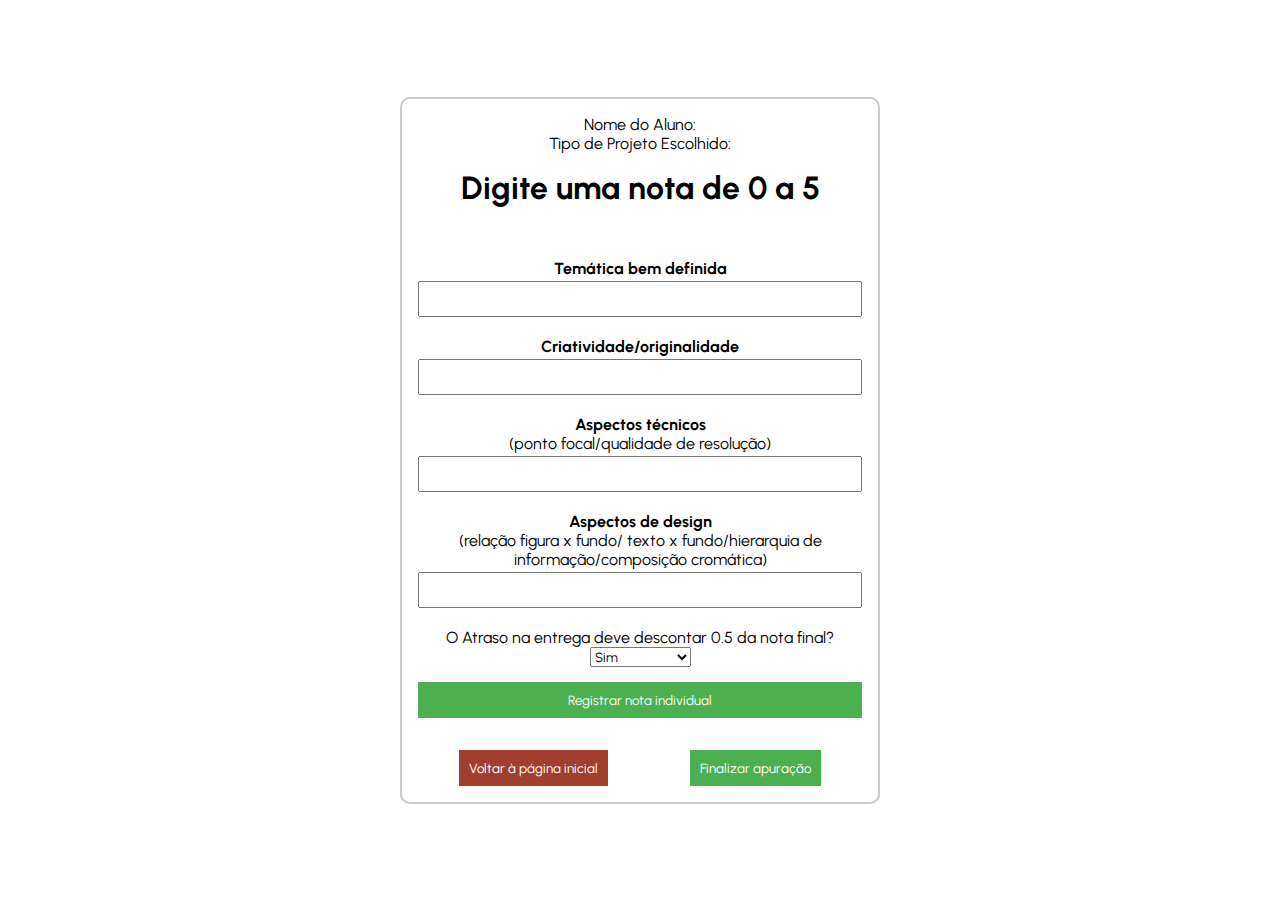
==== apurar.html @ d1c9d52c "criação do código" ====
<!DOCTYPE html>
<html lang="pt-BR">
<head>
    <meta charset="UTF-8">
    <meta name="viewport" content="width=device-width, initial-scale=1.0">
    <title>Apuração</title>
    <link rel="stylesheet" href="apurar.css">
</head>
<body>
    <section class="formulario-section">
        <div id="resultado" class="body-container">
            <p>Nome do Aluno: <span id="nomeResultado"></span></p>
            <p>Tipo de Projeto Escolhido: <span id="tipoProjetoResultado"></span></p>
        </div>

        <h1 class="formulario-h1">Digite uma nota de 0 a 5</h1>

        <fieldset class="formulario-fieldset">
            <form id="avaliacaoForm" class="formulario-form">
                <div class="input-box">
                    <label for="tema"><strong>Temática bem definida</strong></label>
                    <input type="number" name="tema" id="tema" required autocomplete="off" min="0" max="5">
                </div>
                <div class="input-box">
                    <label for="criatividade"><strong>Criatividade/originalidade</strong></label>
                    <input type="number" name="criatividade" id="criatividade" required autocomplete="off" min="0" max="5">
                </div>
                <div class="input-box">
                    <label for="tecnica"><strong>Aspectos técnicos</strong><br> (ponto focal/qualidade de resolução)</label>
                    <input type="number" name="tecnica" id="tecnica" required autocomplete="off" min="0" max="5">
                </div>
                <div class="input-box">
                    <label for="design"><strong>Aspectos de design</strong> <br> (relação figura x fundo/ texto x fundo/hierarquia de informação/composição cromática)</strong></label>
                    <input type="number" name="design" id="design" required autocomplete="off" min="0" max="5">
                </div>
                <div class="select-atraso">
                    <label for="atraso">O Atraso na entrega deve descontar 0.5 da nota final?</label>
                    <select name="atraso" id="atraso">
                        <option value="sim">Sim</option>
                        <option value="nao">Não</option>
                        <option value="nao_se_aplica">Não se aplica</option>
                    </select>
                </div>
                <button type="button" class="button-primary" onclick="registrarAvaliacao()">Registrar nota individual</button>
            </form>
        </fieldset>
        <div id="resultadosDiv" style="display: none;"></div>
        <div class="button-container">
            <button type="button" class="button-secondary" id="botaoVoltarIndex">Voltar à página inicial</button>
            <button type="button" class="button-primary" onclick="calcularMediaPonderada('interface')">Finalizar apuração</button>
        </div>
    </section>
    <script src="script.js"></script>
</body>

</html>
---- apurar.css ----
@import url('https://fonts.googleapis.com/css2?family=Urbanist:wght@200;700&display=swap');

*{
    margin: 0;
    padding: 0;
    box-sizing: border-box;
    font-family: 'Urbanist', sans-serif;
}

body{
    display: flex;
    align-items: center;
    justify-content: center;
    height: 100vh;
}

.formulario-section {
    text-align: center;
    max-width: 480px;
    width: 80%;
    margin: 0 auto;
    padding: 20px;
    box-sizing: border-box;
    background-color: rgba(255, 255, 255, 0.8);
    border: 2px solid #ccc;
    border-radius: 10px;
    padding: 1rem;
}

.formulario-h1 {
    margin: 1rem;
    text-align: center;
}

.formulario-fieldset {
    margin-top: 20px;
    border: none;
}

.formulario-form {
    display: flex;
    flex-direction: column;
    padding: 2rem 0;
}

.input-box {
    margin-bottom: 20px;
}

.input-box label {
    margin-bottom: 5px;
}

.input-box input {
    width: 100%;
    padding: 8px;
    box-sizing: border-box;
    margin-top: 3px;
    font-weight: 600;
}

.select-atraso {
    margin-bottom: 15px;
}

.button-container {
    display: flex;
    justify-content: space-between;
}

.button-primary {
    padding: 10px;
    background-color: #4caf50;
    color: #fff;
    border: none;
    cursor: pointer;
    transition: background-color 0.3s ease;
}

.button-primary:hover {
    background-color: #45a049;
}

.button-secondary{
    padding: 10px;
    background-color:  #a03f2e;
    color: #fff;
    border: none;
    cursor: pointer;
}

.button-secondary:hover{
    background-color: #FF4F40;
}

.button-container{
    display: flex;
    justify-content: space-around;
}
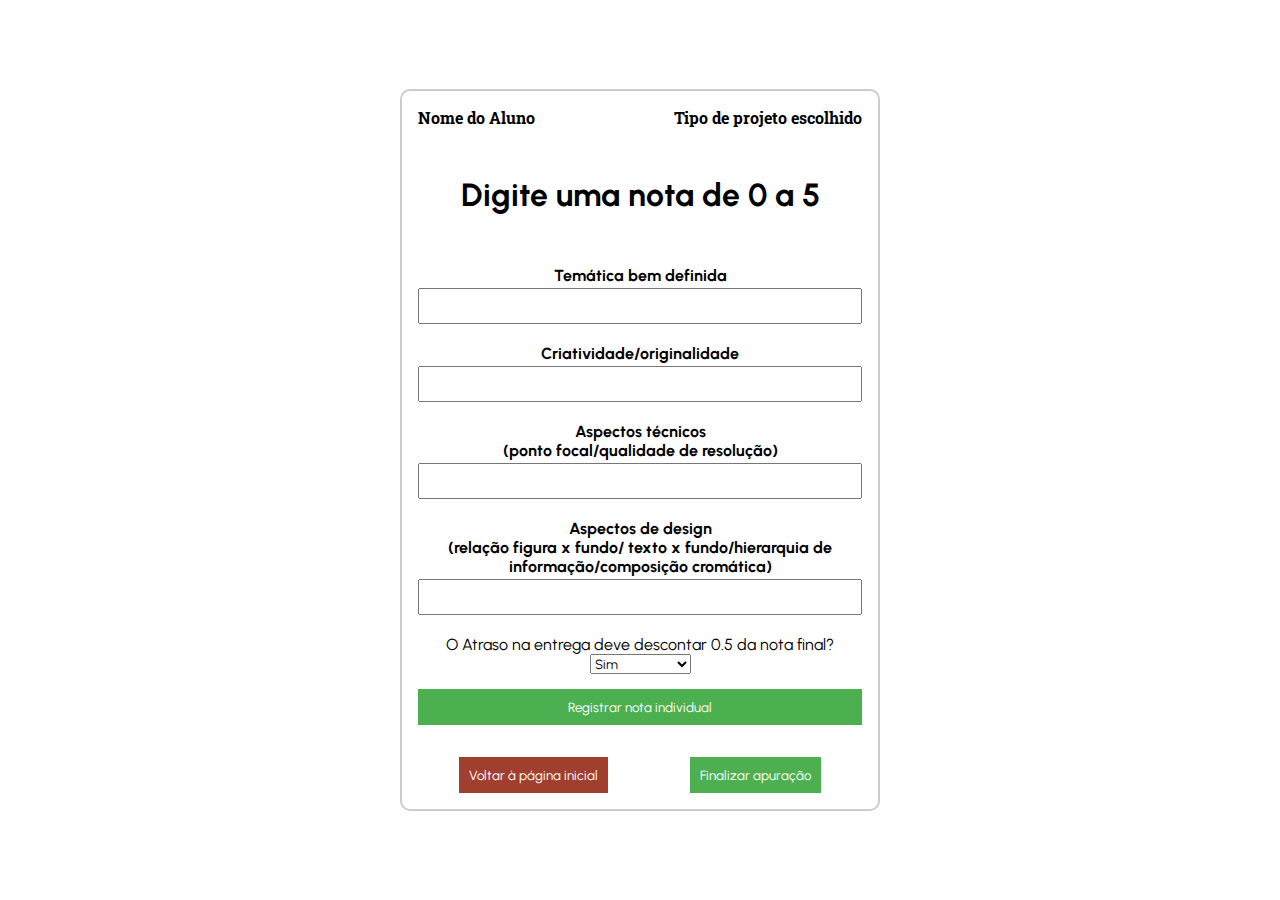
==== commit 0a4938f4: "Nome e tipo de projeto no form de seleção" ====
--- a/apurar.html
+++ b/apurar.html
@@ -5,12 +5,20 @@
     <meta name="viewport" content="width=device-width, initial-scale=1.0">
     <title>Apuração</title>
     <link rel="stylesheet" href="apurar.css">
+    <script defer src="script.js"></script>
+    
 </head>
 <body>
     <section class="formulario-section">
-        <div id="resultado" class="body-container">
-            <p>Nome do Aluno: <span id="nomeResultado"></span></p>
-            <p>Tipo de Projeto Escolhido: <span id="tipoProjetoResultado"></span></p>
+        <div id="resultado" class="info-aluno-container">
+            <div class="info-aluno-titulo">
+                <p>Nome do Aluno</p>
+                <p>Tipo de projeto escolhido</p>
+            </div>
+            <div class="info-aluno-conteudo">
+                <span id="nomeResultado"></span>
+                <span id="tipoProjetoSelecionado"></span>
+            </div>
         </div>
 
         <h1 class="formulario-h1">Digite uma nota de 0 a 5</h1>
@@ -18,19 +26,19 @@
         <fieldset class="formulario-fieldset">
             <form id="avaliacaoForm" class="formulario-form">
                 <div class="input-box">
-                    <label for="tema"><strong>Temática bem definida</strong></label>
+                    <label for="tema">Temática bem definida</label>
                     <input type="number" name="tema" id="tema" required autocomplete="off" min="0" max="5">
                 </div>
                 <div class="input-box">
-                    <label for="criatividade"><strong>Criatividade/originalidade</strong></label>
+                    <label for="criatividade">Criatividade/originalidade</label>
                     <input type="number" name="criatividade" id="criatividade" required autocomplete="off" min="0" max="5">
                 </div>
                 <div class="input-box">
-                    <label for="tecnica"><strong>Aspectos técnicos</strong><br> (ponto focal/qualidade de resolução)</label>
+                    <label for="tecnica">Aspectos técnicos<br>(ponto focal/qualidade de resolução)</label>
                     <input type="number" name="tecnica" id="tecnica" required autocomplete="off" min="0" max="5">
                 </div>
                 <div class="input-box">
-                    <label for="design"><strong>Aspectos de design</strong> <br> (relação figura x fundo/ texto x fundo/hierarquia de informação/composição cromática)</strong></label>
+                    <label for="design">Aspectos de design<br>(relação figura x fundo/ texto x fundo/hierarquia de informação/composição cromática)</strong></label>
                     <input type="number" name="design" id="design" required autocomplete="off" min="0" max="5">
                 </div>
                 <div class="select-atraso">
@@ -50,7 +58,7 @@
             <button type="button" class="button-primary" onclick="calcularMediaPonderada('interface')">Finalizar apuração</button>
         </div>
     </section>
-    <script src="script.js"></script>
+    
 </body>
 
 </html>
--- a/apurar.css
+++ b/apurar.css
@@ -1,4 +1,6 @@
 @import url('https://fonts.googleapis.com/css2?family=Urbanist:wght@200;700&display=swap');
+@import url('https://fonts.googleapis.com/css2?family=Roboto+Slab:wght@300;800&display=swap');
+
 
 *{
     margin: 0;
@@ -27,6 +29,34 @@
     padding: 1rem;
 }
 
+.info-aluno-container {
+    display: flex;
+    flex-direction: column;
+    padding-bottom: 1rem;
+}
+
+.info-aluno-titulo,
+.info-aluno-conteudo {
+    display: flex;
+    justify-content: space-between;
+    margin-bottom: 0.5rem; 
+}
+
+.info-aluno-container p,
+.info-aluno-container span {
+    font-family: 'Roboto Slab', serif;
+}
+
+
+.info-aluno-titulo p {
+    font-weight: bolder;
+}
+
+.info-aluno-titulo p,
+.info-aluno-conteudo span {
+    margin: 0;
+}
+
 .formulario-h1 {
     margin: 1rem;
     text-align: center;
@@ -49,6 +79,7 @@
 
 .input-box label {
     margin-bottom: 5px;
+    font-weight: bold;
 }
 
 .input-box input {
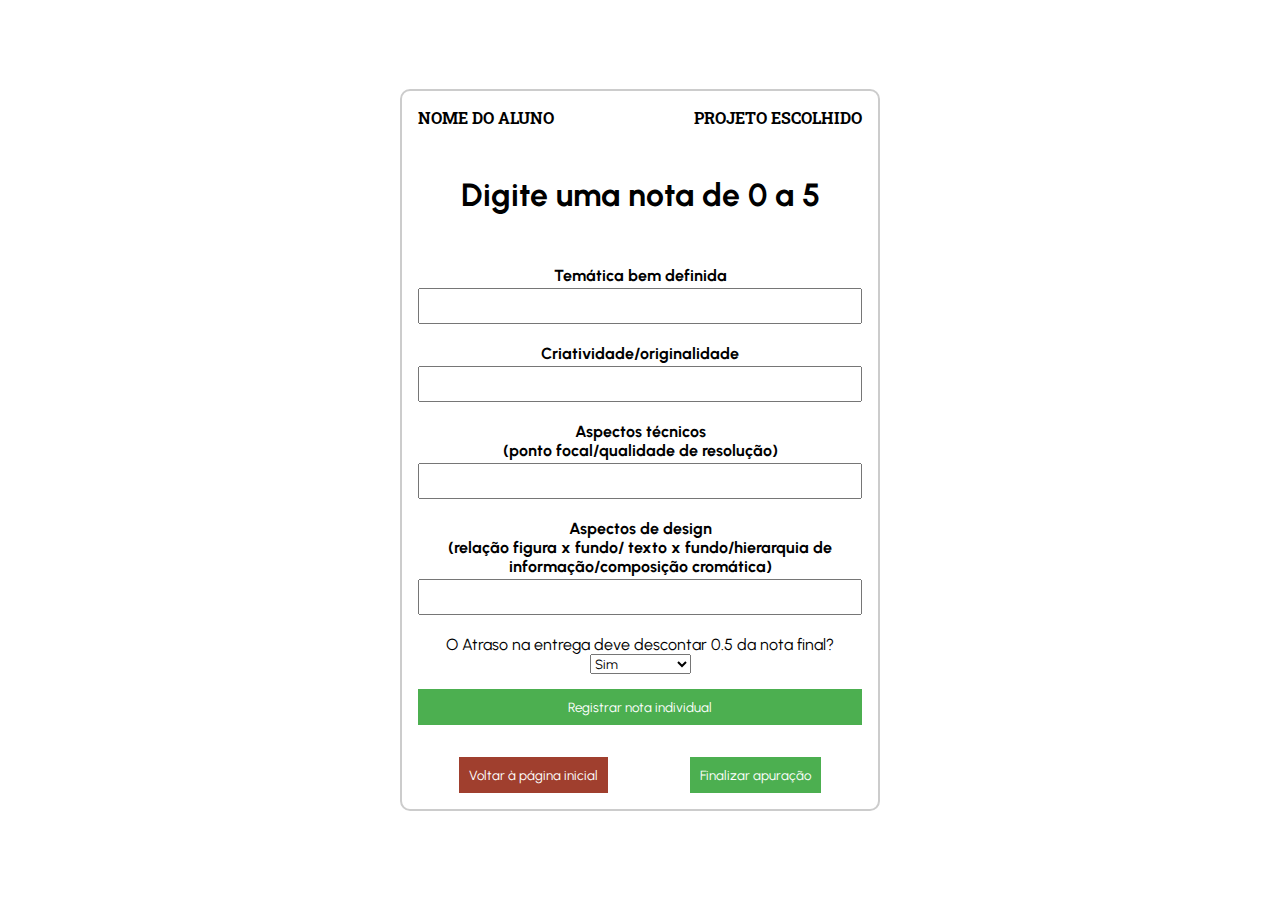
==== commit c624a2a4: "prints e finalização da validação dos dados" ====
--- a/apurar.html
+++ b/apurar.html
@@ -12,8 +12,8 @@
     <section class="formulario-section">
         <div id="resultado" class="info-aluno-container">
             <div class="info-aluno-titulo">
-                <p>Nome do Aluno</p>
-                <p>Tipo de projeto escolhido</p>
+                <p>NOME DO ALUNO</p>
+                <p>PROJETO ESCOLHIDO</p>
             </div>
             <div class="info-aluno-conteudo">
                 <span id="nomeResultado"></span>
--- a/apurar.css
+++ b/apurar.css
@@ -127,4 +127,4 @@
 .button-container{
     display: flex;
     justify-content: space-around;
-}
+}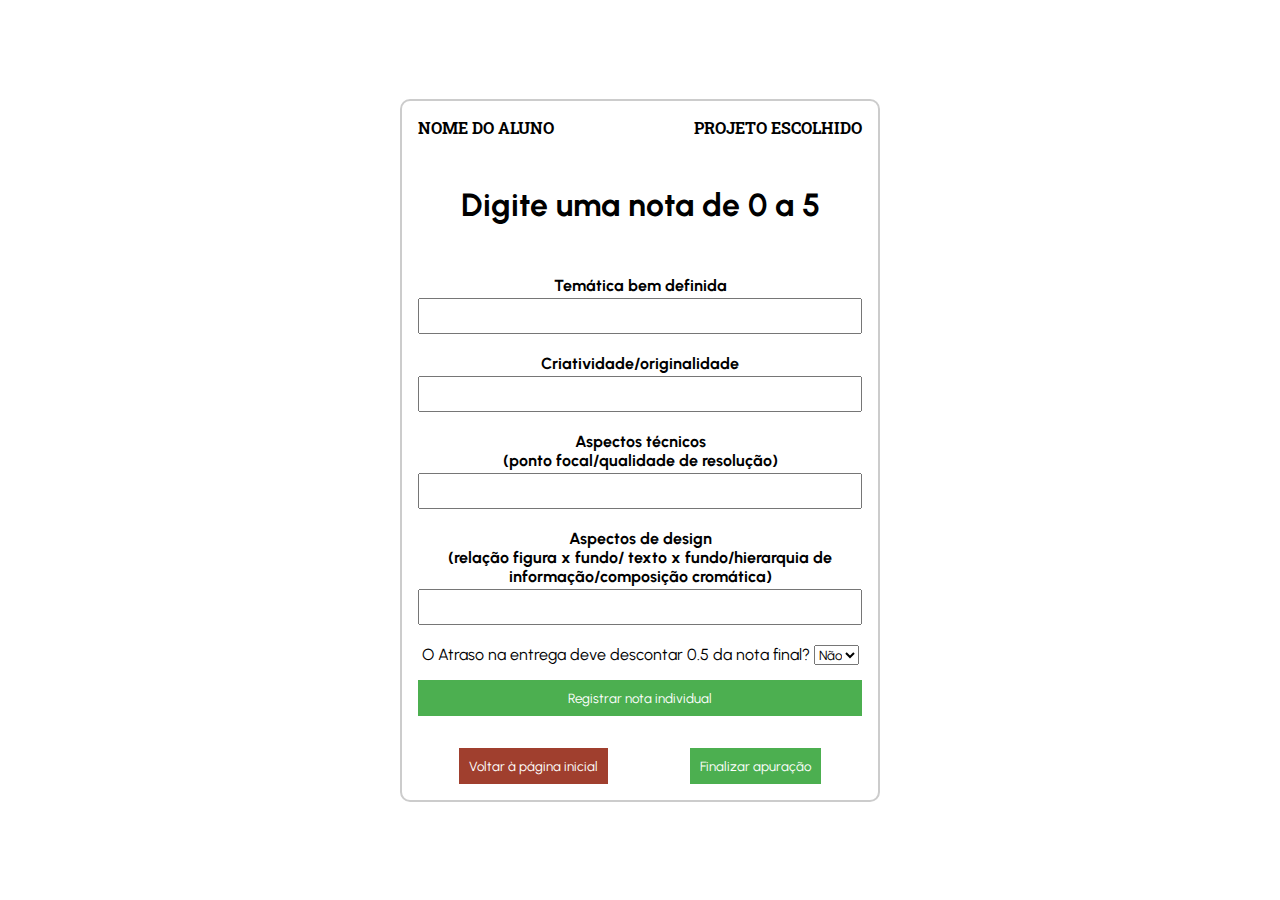
==== commit 0f98dbcb: "registro individual finalizado" ====
--- a/apurar.html
+++ b/apurar.html
@@ -16,8 +16,8 @@
                 <p>PROJETO ESCOLHIDO</p>
             </div>
             <div class="info-aluno-conteudo">
-                <span id="nomeResultado"></span>
-                <span id="tipoProjetoSelecionado"></span>
+                <p id="nomeCadastrado"></p>
+                <p id="projetoCadastrado"></p>
             </div>
         </div>
 
@@ -44,9 +44,8 @@
                 <div class="select-atraso">
                     <label for="atraso">O Atraso na entrega deve descontar 0.5 da nota final?</label>
                     <select name="atraso" id="atraso">
+                        <option value="nao">Não</option>
                         <option value="sim">Sim</option>
-                        <option value="nao">Não</option>
-                        <option value="nao_se_aplica">Não se aplica</option>
                     </select>
                 </div>
                 <button type="button" class="button-primary" onclick="registrarAvaliacao()">Registrar nota individual</button>
@@ -55,7 +54,7 @@
         <div id="resultadosDiv" style="display: none;"></div>
         <div class="button-container">
             <button type="button" class="button-secondary" id="botaoVoltarIndex">Voltar à página inicial</button>
-            <button type="button" class="button-primary" onclick="calcularMediaPonderada('interface')">Finalizar apuração</button>
+            <button type="button" class="button-primary" onclick="calcularMediaPonderada()">Finalizar apuração</button>
         </div>
     </section>
     
